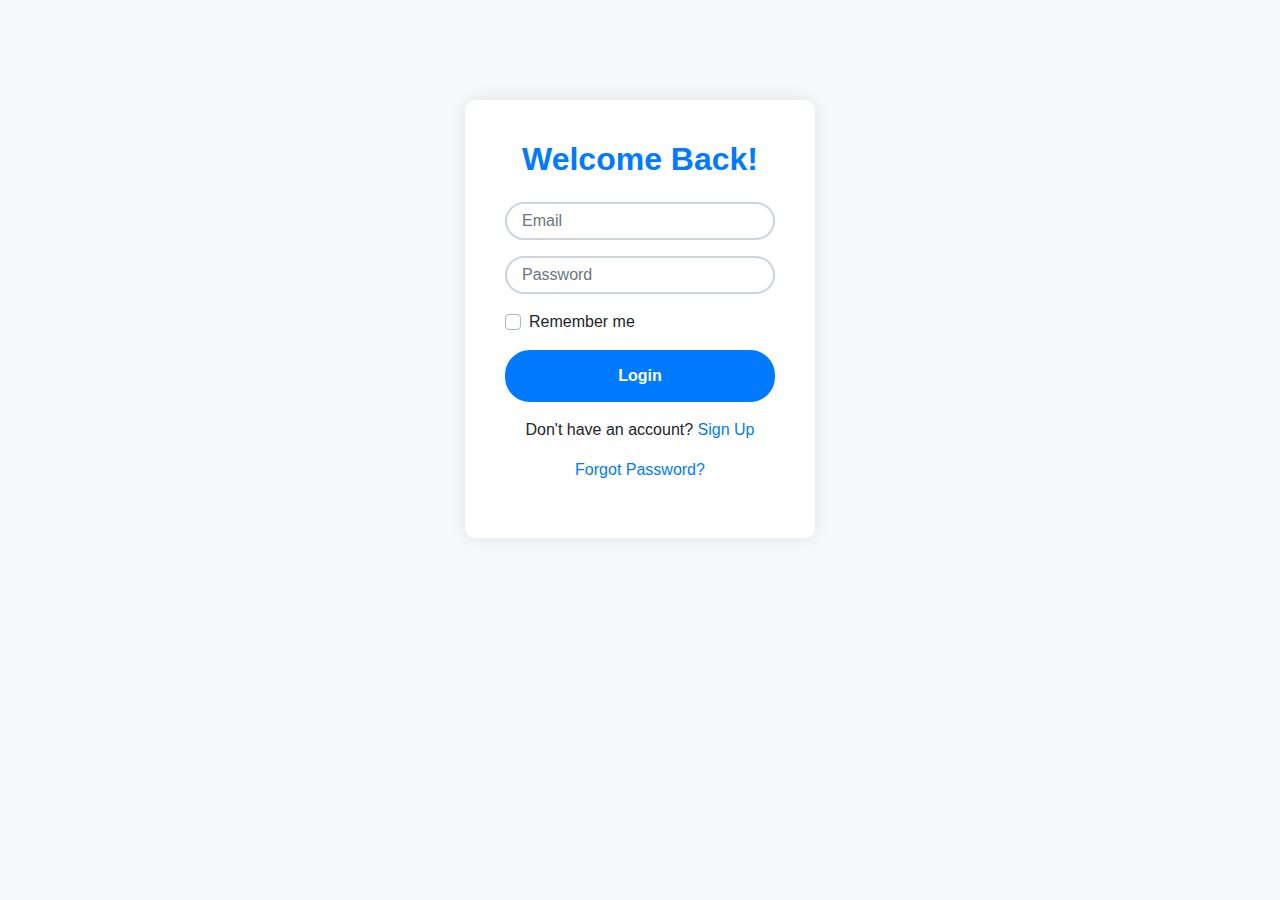
==== Account.html @ 11228fa2 "Added the blog webpage" ====
<!DOCTYPE html>
<html lang="en">

<head>
    <meta charset="UTF-8">
    <meta name="viewport" content="width=device-width, initial-scale=1.0">
    <title>Login Page</title>
    <!-- Bootstrap CSS -->
    <link rel="stylesheet" href="https://maxcdn.bootstrapcdn.com/bootstrap/4.5.2/css/bootstrap.min.css">
    <!-- Custom CSS -->
    <style>
        body {
            background-color: #f8f9fa;
            font-family: Arial, sans-serif;
        }

        .login-container {
            margin-top: 100px;
        }

        .login-form {
            background-color: #ffffff;
            border-radius: 10px;
            padding: 40px;
            box-shadow: 0px 0px 20px 0px rgba(0, 0, 0, 0.1);
        }

        .login-form h2 {
            margin-bottom: 30px;
            font-weight: bold;
            color: #007bff;
        }

        .login-form .form-control {
            border-radius: 25px;
            border: 2px solid #ced4da;
            padding: 15px;
            transition: border-color 0.3s ease;
        }

        .login-form .form-control:focus {
            border-color: #007bff;
            box-shadow: none;
        }

        .login-form .btn-primary {
            border-radius: 25px;
            background-color: #007bff;
            border: 2px solid #007bff;
            padding: 12px 20px;
            font-size: 16px;
            font-weight: bold;
            transition: background-color 0.3s ease;
        }

        .login-form .btn-primary:hover {
            background-color: #0056b3;
            border-color: #0056b3;
        }

        .login-form .form-check-input:checked {
            background-color: #007bff;
        }

        .login-form .form-check-input:checked:focus {
            background-color: #0056b3;
        }
    </style>
</head>

<body>

    <div class="container">
        <div class="row justify-content-center">
            <div class="col-lg-4 col-md-6 col-sm-8 login-container">
                <div class="login-form">
                    <h2 class="text-center mb-4">Welcome Back!</h2>
                    <form>
                        <div class="form-group">
                            <input type="email" class="form-control" placeholder="Email" required="required">
                        </div>
                        <div class="form-group">
                            <input type="password" class="form-control" placeholder="Password" required="required">
                        </div>
                        <div class="form-group">
                            <div class="custom-control custom-checkbox">
                                <input type="checkbox" class="custom-control-input" id="remember">
                                <label class="custom-control-label" for="remember">Remember me</label>
                            </div>
                        </div>
                        <div class="form-group">
                            <button type="submit" class="btn btn-primary btn-block">Login</button>
                        </div>
                    </form>
                    <div class="text-center">
                        <p>Don't have an account? <a href="SignUp.html">Sign Up</a></p>
                        <p><a href="Forget-Password.html">Forgot Password?</a></p>
                    </div>
                </div>
            </div>
        </div>
    </div>

    <!-- Bootstrap JS -->
    <script src="https://ajax.googleapis.com/ajax/libs/jquery/3.5.1/jquery.min.js"></script>
    <script src="https://cdnjs.cloudflare.com/ajax/libs/popper.js/1.16.0/umd/popper.min.js"></script>
    <script src="https://maxcdn.bootstrapcdn.com/bootstrap/4.5.2/js/bootstrap.min.js"></script>

</body>

</html>
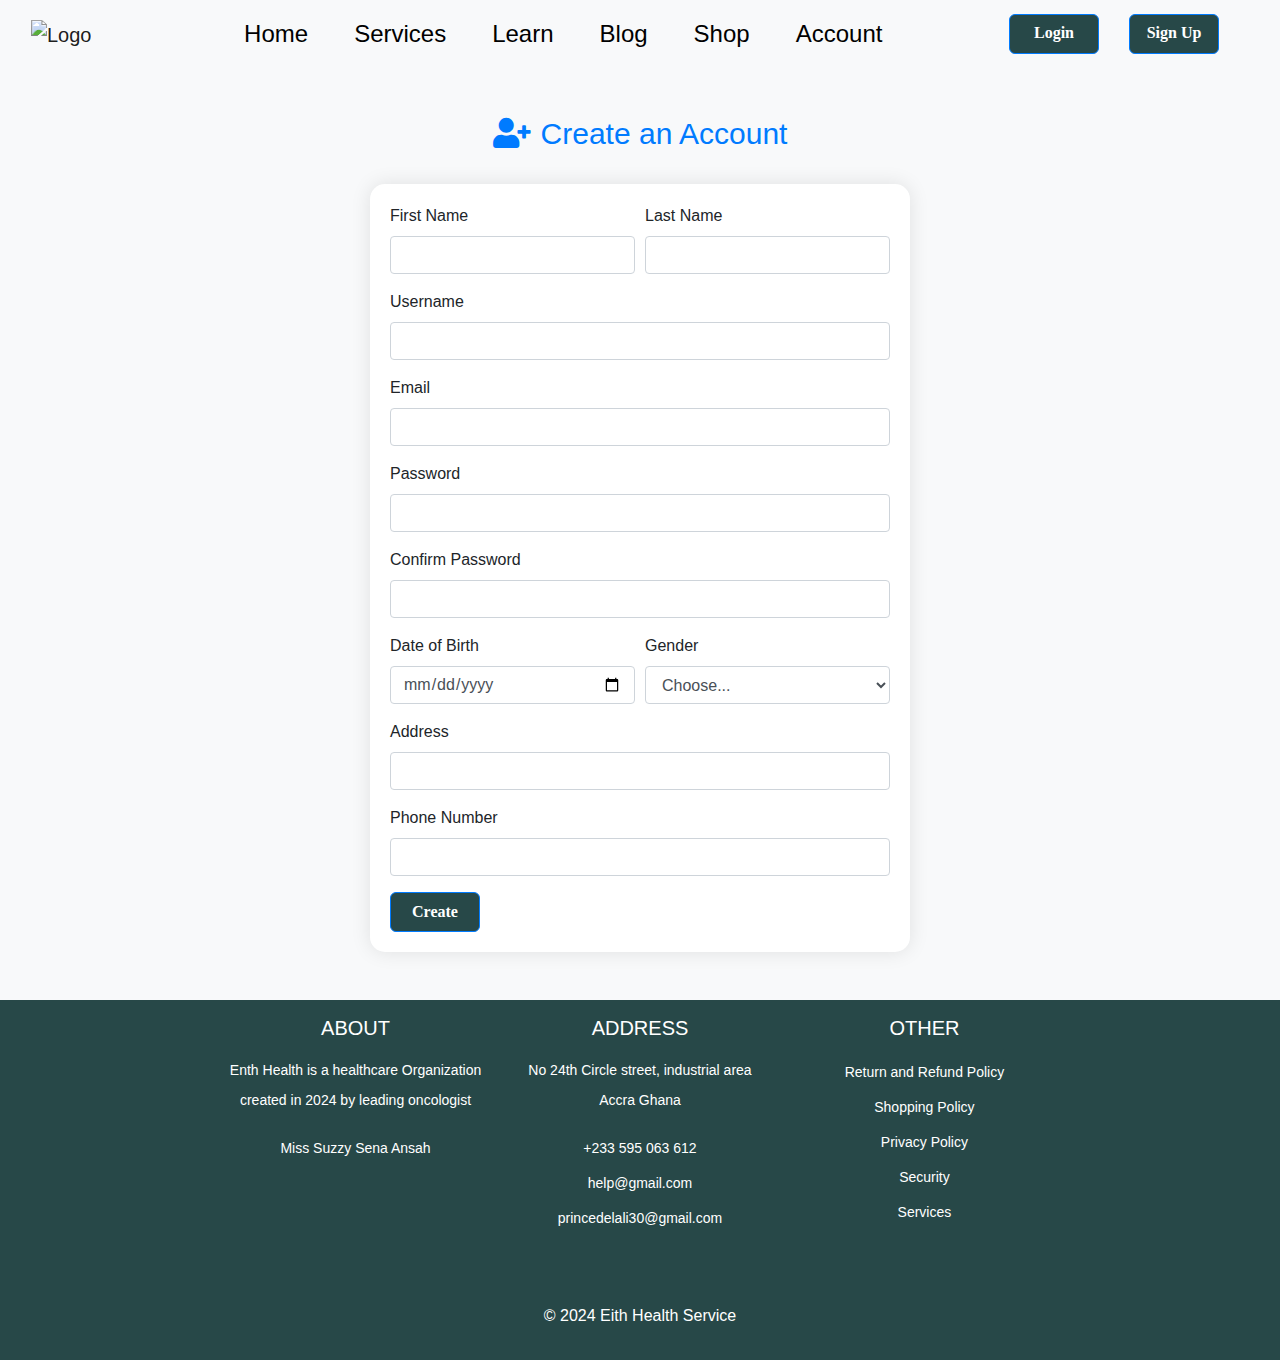
==== commit f58b7f11: "I added the account webpage" ====
--- a/Account.html
+++ b/Account.html
@@ -4,9 +4,11 @@
 <head>
     <meta charset="UTF-8">
     <meta name="viewport" content="width=device-width, initial-scale=1.0">
-    <title>Login Page</title>
+    <title>Create Account - Your Medical Website</title>
     <!-- Bootstrap CSS -->
     <link rel="stylesheet" href="https://maxcdn.bootstrapcdn.com/bootstrap/4.5.2/css/bootstrap.min.css">
+    <!-- Font Awesome -->
+    <link rel="stylesheet" href="https://cdnjs.cloudflare.com/ajax/libs/font-awesome/5.15.4/css/all.min.css">
     <!-- Custom CSS -->
     <style>
         body {
@@ -14,98 +16,288 @@
             font-family: Arial, sans-serif;
         }
 
-        .login-container {
-            margin-top: 100px;
-        }
-
-        .login-form {
-            background-color: #ffffff;
-            border-radius: 10px;
-            padding: 40px;
-            box-shadow: 0px 0px 20px 0px rgba(0, 0, 0, 0.1);
-        }
-
-        .login-form h2 {
-            margin-bottom: 30px;
-            font-weight: bold;
+
+        /* Root Colors */
+        :root {
+            --background-color: #274848;
+            --hover-color: #498787;
+        }
+
+
+        /* Navigation */
+        .navbar-nav .nav-link {
+            font-size: x-large;
+            font-family: 'Franklin Gothic Medium', 'Arial Narrow', Arial, sans-serif;
+            margin-right: 10px;
+            color: black !important;
+            margin-left: 20px;
+        }
+
+        .nav-link:hover {
+            /* text-decoration: underline; */
+            border-bottom: 2px solid var(--background-color);
+        }
+
+        .btn {
+            font-weight: 800;
+            font-family: Cambria, Cochin, Georgia, Times, 'Times New Roman', serif;
+            width: 90px;
+            height: 40px;
+            background-color: var(--background-color);
+            color: white;
+            margin-right: 30px;
+            border-radius: 6px;
+        }
+
+        .btn:hover {
+            color: white;
+            background-color: var(--hover-color);
+        }
+
+
+        .card {
+            border: none;
+            border-radius: 15px;
+            box-shadow: 0px 0px 20px rgba(0, 0, 0, 0.1);
+        }
+
+        .card-header {
+            background-color: #007bff;
+            color: white;
+            border-radius: 15px 15px 0 0;
+            padding: 20px;
+        }
+
+        .btn-create-account {
+            background-color: #007bff;
+            border: none;
+            border-radius: 5px;
+        }
+
+        .btn-create-account:hover {
+            background-color: #0056b3;
+        }
+
+        .form-control:focus {
+            border-color: #007bff;
+            box-shadow: 0 0 0 0.2rem rgba(0, 123, 255, 0.25);
+        }
+
+        .create-account-title {
+            font-size: 30px;
             color: #007bff;
-        }
-
-        .login-form .form-control {
-            border-radius: 25px;
-            border: 2px solid #ced4da;
-            padding: 15px;
-            transition: border-color 0.3s ease;
-        }
-
-        .login-form .form-control:focus {
-            border-color: #007bff;
-            box-shadow: none;
-        }
-
-        .login-form .btn-primary {
-            border-radius: 25px;
-            background-color: #007bff;
-            border: 2px solid #007bff;
-            padding: 12px 20px;
-            font-size: 16px;
-            font-weight: bold;
-            transition: background-color 0.3s ease;
-        }
-
-        .login-form .btn-primary:hover {
-            background-color: #0056b3;
-            border-color: #0056b3;
-        }
-
-        .login-form .form-check-input:checked {
-            background-color: #007bff;
-        }
-
-        .login-form .form-check-input:checked:focus {
-            background-color: #0056b3;
+            text-align: center;
+        }
+
+        .fas {
+            margin-right: 10px;
+        }
+
+
+        .footer-links {
+            font-size: 14px;
+            margin-top: 15px;
+            line-height: 30px;
+        }
+
+        .footer-links a {
+            text-decoration: none;
+            color: var(--background-color);
+            display: block;
+        }
+
+        .footer-links a:hover {
+            color: var(--hover-color);
+            text-decoration: underline;
+        }
+
+        .social-links {
+            align-content: center;
+            padding: 10px 20px;
+            cursor: pointer;
+
+        }
+
+
+        .background {
+            background-color: var(--background-color)
+        }
+
+        .footer-links a {
+            color: white;
+            line-height: 35px;
+            text-decoration: none;
         }
     </style>
 </head>
 
 <body>
-
-    <div class="container">
+    <!-- Navigation -->
+    <nav class="navbar navbar-expand-lg navbar-light bg-light sticky-top">
+        <div class="container-fluid">
+            <a class="navbar-brand" href="#">
+                <img src="https://assets-global.website-files.com/63a9fb94e473f36dbe99c1b1/651bc933da4c4809317d9721_kXa8JqIBRnCMtZnHkb1u.png"
+                    alt="Logo" width="130px" height="90px">
+            </a>
+            <button class="navbar-toggler" type="button" data-bs-toggle="collapse" data-bs-target="#navbarNavAltMarkup"
+                aria-controls="navbarNavAltMarkup" aria-expanded="false" aria-label="Toggle navigation">
+                <span class="navbar-toggler-icon"></span>
+            </button>
+            <div class="collapse navbar-collapse" id="navbarNavAlgtMarkup">
+                <div class="navbar-nav mx-auto">
+                    <a class="nav-link" href="Med.html">Home</a>
+                    <a class="nav-link" href="Services.html">Services</a>
+                    <a class="nav-link" href="Learn.html">Learn</a>
+                    <a class="nav-link" href="Blog.html">Blog</a>
+                    <a class="nav-link" href="Shop.html">Shop</a>
+                    <a class="nav-link" href="Account.html">Account</a>
+                </div>
+                <form class="d-flex justify-content-between">
+                    <a class="btn btn-primary" href="Login.html" role="button">Login</a>
+                    <a class="btn btn-primary" href="SignUp.html" role="button">Sign Up</a>
+                </form>
+            </div>
+        </div>
+    </nav>
+    <!-- End Navigation -->
+
+    <div class="container-fluid bg-light pt-5">
+        <div class="container pb-2">
+            <div class="row py-0">
+                <div class="col-md-6 offset-md-3">
+                    <h1 class="create-account-title"><i class="fas fa-user-plus"></i>Create an Account</h1>
+                </div>
+            </div>
+        </div>
+    </div>
+    <div class="container mt-3">
         <div class="row justify-content-center">
-            <div class="col-lg-4 col-md-6 col-sm-8 login-container">
-                <div class="login-form">
-                    <h2 class="text-center mb-4">Welcome Back!</h2>
-                    <form>
-                        <div class="form-group">
-                            <input type="email" class="form-control" placeholder="Email" required="required">
-                        </div>
-                        <div class="form-group">
-                            <input type="password" class="form-control" placeholder="Password" required="required">
-                        </div>
-                        <div class="form-group">
-                            <div class="custom-control custom-checkbox">
-                                <input type="checkbox" class="custom-control-input" id="remember">
-                                <label class="custom-control-label" for="remember">Remember me</label>
-                            </div>
-                        </div>
-                        <div class="form-group">
-                            <button type="submit" class="btn btn-primary btn-block">Login</button>
-                        </div>
-                    </form>
-                    <div class="text-center">
-                        <p>Don't have an account? <a href="SignUp.html">Sign Up</a></p>
-                        <p><a href="Forget-Password.html">Forgot Password?</a></p>
+            <div class="col-md-6">
+                <div class="card">
+                    <div class="card-body">
+                        <form action="#" method="post">
+                            <div class="form-row">
+                                <div class="form-group col-md-6">
+                                    <label for="first_name">First Name</label>
+                                    <input type="text" class="form-control" id="first_name" name="first_name" required>
+                                </div>
+                                <div class="form-group col-md-6">
+                                    <label for="last_name">Last Name</label>
+                                    <input type="text" class="form-control" id="last_name" name="last_name" required>
+                                </div>
+                            </div>
+                            <div class="form-group">
+                                <label for="username">Username</label>
+                                <input type="text" class="form-control" id="username" name="username" required>
+                            </div>
+                            <div class="form-group">
+                                <label for="email">Email</label>
+                                <input type="email" class="form-control" id="email" name="email" required>
+                            </div>
+                            <div class="form-group">
+                                <label for="password">Password</label>
+                                <input type="password" class="form-control" id="password" name="password" required>
+                            </div>
+                            <div class="form-group">
+                                <label for="confirm_password">Confirm Password</label>
+                                <input type="password" class="form-control" id="confirm_password"
+                                    name="confirm_password" required>
+                            </div>
+                            <div class="form-row">
+                                <div class="form-group col-md-6">
+                                    <label for="birthdate">Date of Birth</label>
+                                    <input type="date" class="form-control" id="birthdate" name="birthdate" required>
+                                </div>
+                                <div class="form-group col-md-6">
+                                    <label for="gender">Gender</label>
+                                    <select class="form-control" id="gender" name="gender" required>
+                                        <option value="">Choose...</option>
+                                        <option value="male">Male</option>
+                                        <option value="female">Female</option>
+                                        <option value="other">Other</option>
+                                    </select>
+                                </div>
+                            </div>
+                            <div class="form-group">
+                                <label for="address">Address</label>
+                                <input type="text" class="form-control" id="address" name="address" required>
+                            </div>
+                            <div class="form-group">
+                                <label for="phone">Phone Number</label>
+                                <input type="tel" class="form-control" id="phone" name="phone" required>
+                            </div>
+                            <button type="submit" class="btn btn-primary">Create</button>
+                        </form>
                     </div>
                 </div>
             </div>
         </div>
     </div>
 
-    <!-- Bootstrap JS -->
-    <script src="https://ajax.googleapis.com/ajax/libs/jquery/3.5.1/jquery.min.js"></script>
-    <script src="https://cdnjs.cloudflare.com/ajax/libs/popper.js/1.16.0/umd/popper.min.js"></script>
+    <!--============Footer=============-->
+    <div class="background py-3 mt-5">
+        <div class="col-md-8 offset-md-2">
+            <div class="row text-center">
+                <div class="col-md 4">
+                    <h5 class="text-white weight">ABOUT</h5>
+                    <div class="text-dark footer-links">
+                        <p class="text-white">
+                            Enth Health is a healthcare Organization created in 2024 by leading oncologist
+                        </p>
+
+                        <a href="#" class="text-nowrap">Miss Suzzy Sena Ansah</a>
+                    </div>
+                </div>
+                <div class="col-md 4">
+                    <h5 class="text-white text-center weight">ADDRESS</h5>
+                    <div class="text-dark footer-links text-center">
+                        <p class="text-white">No 24th Circle street, industrial area <br />Accra Ghana</p>
+                        <a href="" type="tel" class="text-nowrap">+233 595 063 612</a>
+                        <a href="#" class="text-nowrap">help@gmail.com</a>
+                        <a href="#" class="text-nowrap">princedelali30@gmail.com</a>
+                    </div>
+                </div>
+                <div class="col-md 4">
+                    <h5 class="text-white text-nowrap weight">OTHER</h5>
+                    <div class="text-dark footer-links">
+                        <a href="#" class="text-nowrap">Return and Refund Policy</a>
+                        <a href="#" class="text-nowrap">Shopping Policy</a>
+                        <a href="#" class="text-nowrap">Privacy Policy</a>
+                        <a href="#" class="text-nowrap">Security</a>
+                        <a href="#" class="text-nowrap">Services</a>
+
+                    </div>
+                </div>
+
+            </div>
+
+        </div>
+
+        <div class="container mt-4">
+            <div class="row down">
+                <div class="col-md-12 d-flex justify-content-center">
+                    <div class="image1 social-links"><img
+                            src="https://cdn.pixabay.com/photo/2021/06/15/12/51/facebook-6338507_1280.png" alt=""
+                            width="35px" height=""></div>
+                    <div class="image2 social-links"><img
+                            src="https://cdn.pixabay.com/photo/2021/06/15/12/14/instagram-6338393_1280.png" alt=""
+                            width="35px" height=""></div>
+                    <div class="image3 social-links"><img
+                            src="https://cdn-icons-png.freepik.com/256/124/124021.png?semt=ais_hybrid" alt=""
+                            width="35px" height="">
+                    </div>
+                    <div class="image4 social-links"><img
+                            src="https://cdn.iconscout.com/icon/free/png-256/free-gmail-2981844-2476484.png?f=webp"
+                            alt="" width="35px" height=""></div>
+                </div>
+            </div>
+            <p class="text-center text-white">&copy; 2024 Eith Health Service</p>
+        </div>
+    </div>
+    <!--=========End of Footer============-->
+
+    <!-- Bootstrap JavaScript -->
     <script src="https://maxcdn.bootstrapcdn.com/bootstrap/4.5.2/js/bootstrap.min.js"></script>
-
 </body>
 
 </html>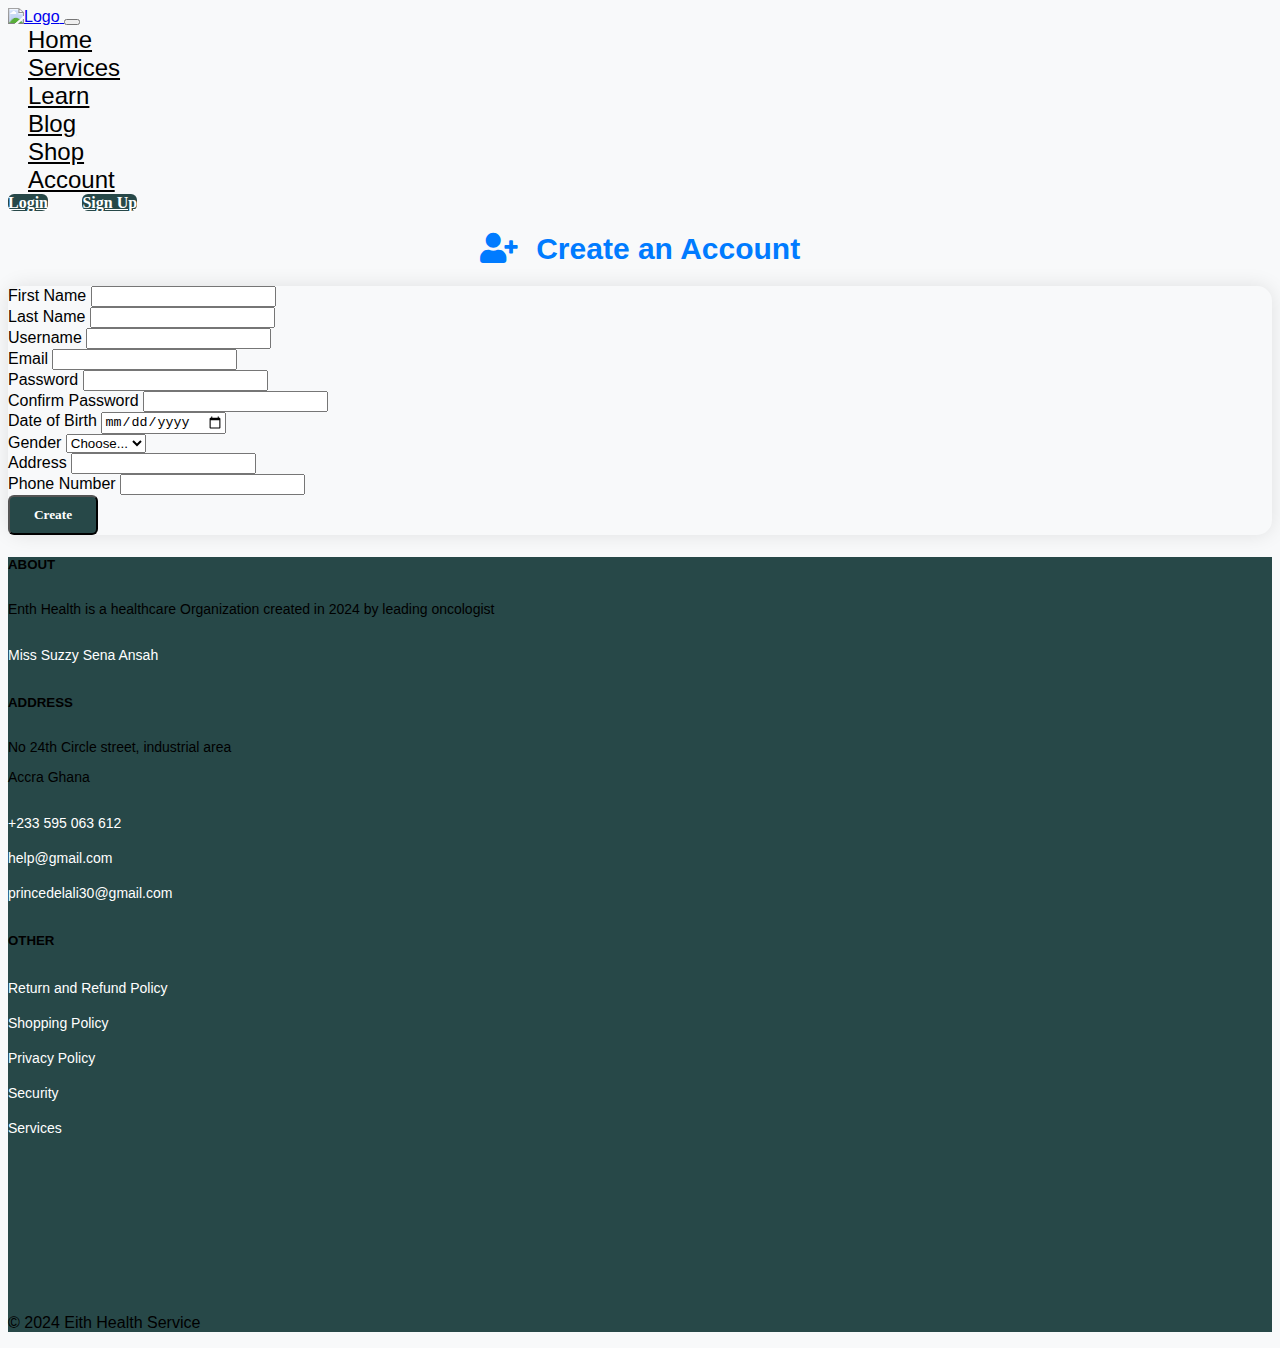
==== commit 54d83a9c: "Fixed Navbar and bootstrap versions," ====
--- a/Account.html
+++ b/Account.html
@@ -1,303 +1,412 @@
 <!DOCTYPE html>
 <html lang="en">
-
-<head>
-    <meta charset="UTF-8">
-    <meta name="viewport" content="width=device-width, initial-scale=1.0">
+  <head>
+    <meta charset="UTF-8" />
+    <meta name="viewport" content="width=device-width, initial-scale=1.0" />
     <title>Create Account - Your Medical Website</title>
     <!-- Bootstrap CSS -->
-    <link rel="stylesheet" href="https://maxcdn.bootstrapcdn.com/bootstrap/4.5.2/css/bootstrap.min.css">
+    <link
+      rel="stylesheet"
+      href="https://cdn.jsdelivr.net/npm/bootstrap@4.6.2/dist/css/bootstrap.min.css"
+      integrity="sha384-xOolHFLEh07PJGoPkLv1IbcEPTNtaed2xpHsD9ESMhqIYd0nLMwNLD69Npy4HI+N"
+      crossorigin="anonymous"
+    />
     <!-- Font Awesome -->
-    <link rel="stylesheet" href="https://cdnjs.cloudflare.com/ajax/libs/font-awesome/5.15.4/css/all.min.css">
+    <link
+      rel="stylesheet"
+      href="https://cdnjs.cloudflare.com/ajax/libs/font-awesome/5.15.4/css/all.min.css"
+    />
     <!-- Custom CSS -->
     <style>
-        body {
-            background-color: #f8f9fa;
-            font-family: Arial, sans-serif;
-        }
-
-
-        /* Root Colors */
-        :root {
-            --background-color: #274848;
-            --hover-color: #498787;
-        }
-
-
-        /* Navigation */
-        .navbar-nav .nav-link {
-            font-size: x-large;
-            font-family: 'Franklin Gothic Medium', 'Arial Narrow', Arial, sans-serif;
-            margin-right: 10px;
-            color: black !important;
-            margin-left: 20px;
-        }
-
-        .nav-link:hover {
-            /* text-decoration: underline; */
-            border-bottom: 2px solid var(--background-color);
-        }
-
-        .btn {
-            font-weight: 800;
-            font-family: Cambria, Cochin, Georgia, Times, 'Times New Roman', serif;
-            width: 90px;
-            height: 40px;
-            background-color: var(--background-color);
-            color: white;
-            margin-right: 30px;
-            border-radius: 6px;
-        }
-
-        .btn:hover {
-            color: white;
-            background-color: var(--hover-color);
-        }
-
-
-        .card {
-            border: none;
-            border-radius: 15px;
-            box-shadow: 0px 0px 20px rgba(0, 0, 0, 0.1);
-        }
-
-        .card-header {
-            background-color: #007bff;
-            color: white;
-            border-radius: 15px 15px 0 0;
-            padding: 20px;
-        }
-
-        .btn-create-account {
-            background-color: #007bff;
-            border: none;
-            border-radius: 5px;
-        }
-
-        .btn-create-account:hover {
-            background-color: #0056b3;
-        }
-
-        .form-control:focus {
-            border-color: #007bff;
-            box-shadow: 0 0 0 0.2rem rgba(0, 123, 255, 0.25);
-        }
-
-        .create-account-title {
-            font-size: 30px;
-            color: #007bff;
-            text-align: center;
-        }
-
-        .fas {
-            margin-right: 10px;
-        }
-
-
-        .footer-links {
-            font-size: 14px;
-            margin-top: 15px;
-            line-height: 30px;
-        }
-
-        .footer-links a {
-            text-decoration: none;
-            color: var(--background-color);
-            display: block;
-        }
-
-        .footer-links a:hover {
-            color: var(--hover-color);
-            text-decoration: underline;
-        }
-
-        .social-links {
-            align-content: center;
-            padding: 10px 20px;
-            cursor: pointer;
-
-        }
-
-
-        .background {
-            background-color: var(--background-color)
-        }
-
-        .footer-links a {
-            color: white;
-            line-height: 35px;
-            text-decoration: none;
-        }
+      body {
+        background-color: #f8f9fa;
+        font-family: Arial, sans-serif;
+      }
+
+      /* Root Colors */
+      :root {
+        --background-color: #274848;
+        --hover-color: #498787;
+      }
+
+      /* Navigation */
+      .navbar-nav .nav-link {
+        font-size: x-large;
+        font-family: "Franklin Gothic Medium", "Arial Narrow", Arial, sans-serif;
+        margin-right: 10px;
+        color: black !important;
+        margin-left: 20px;
+      }
+
+      .nav-link:hover {
+        /* text-decoration: underline; */
+        border-bottom: 2px solid var(--background-color);
+      }
+
+      .btn {
+        font-weight: 800;
+        font-family: Cambria, Cochin, Georgia, Times, "Times New Roman", serif;
+        width: 90px;
+        height: 40px;
+        background-color: var(--background-color);
+        color: white;
+        margin-right: 30px;
+        border-radius: 6px;
+      }
+
+      .btn:hover {
+        color: white;
+        background-color: var(--hover-color);
+      }
+
+      .card {
+        border: none;
+        border-radius: 15px;
+        box-shadow: 0px 0px 20px rgba(0, 0, 0, 0.1);
+      }
+
+      .card-header {
+        background-color: #007bff;
+        color: white;
+        border-radius: 15px 15px 0 0;
+        padding: 20px;
+      }
+
+      .btn-create-account {
+        background-color: #007bff;
+        border: none;
+        border-radius: 5px;
+      }
+
+      .btn-create-account:hover {
+        background-color: #0056b3;
+      }
+
+      .form-control:focus {
+        border-color: #007bff;
+        box-shadow: 0 0 0 0.2rem rgba(0, 123, 255, 0.25);
+      }
+
+      .create-account-title {
+        font-size: 30px;
+        color: #007bff;
+        text-align: center;
+      }
+
+      .fas {
+        margin-right: 10px;
+      }
+
+      .footer-links {
+        font-size: 14px;
+        margin-top: 15px;
+        line-height: 30px;
+      }
+
+      .footer-links a {
+        text-decoration: none;
+        color: var(--background-color);
+        display: block;
+      }
+
+      .footer-links a:hover {
+        color: var(--hover-color);
+        text-decoration: underline;
+      }
+
+      .social-links {
+        align-content: center;
+        padding: 10px 20px;
+        cursor: pointer;
+      }
+
+      .background {
+        background-color: var(--background-color);
+      }
+
+      .footer-links a {
+        color: white;
+        line-height: 35px;
+        text-decoration: none;
+      }
     </style>
-</head>
-
-<body>
+  </head>
+
+  <body>
     <!-- Navigation -->
     <nav class="navbar navbar-expand-lg navbar-light bg-light sticky-top">
-        <div class="container-fluid">
-            <a class="navbar-brand" href="#">
-                <img src="https://assets-global.website-files.com/63a9fb94e473f36dbe99c1b1/651bc933da4c4809317d9721_kXa8JqIBRnCMtZnHkb1u.png"
-                    alt="Logo" width="130px" height="90px">
-            </a>
-            <button class="navbar-toggler" type="button" data-bs-toggle="collapse" data-bs-target="#navbarNavAltMarkup"
-                aria-controls="navbarNavAltMarkup" aria-expanded="false" aria-label="Toggle navigation">
-                <span class="navbar-toggler-icon"></span>
-            </button>
-            <div class="collapse navbar-collapse" id="navbarNavAlgtMarkup">
-                <div class="navbar-nav mx-auto">
-                    <a class="nav-link" href="Med.html">Home</a>
-                    <a class="nav-link" href="Services.html">Services</a>
-                    <a class="nav-link" href="Learn.html">Learn</a>
-                    <a class="nav-link" href="Blog.html">Blog</a>
-                    <a class="nav-link" href="Shop.html">Shop</a>
-                    <a class="nav-link" href="Account.html">Account</a>
-                </div>
-                <form class="d-flex justify-content-between">
-                    <a class="btn btn-primary" href="Login.html" role="button">Login</a>
-                    <a class="btn btn-primary" href="SignUp.html" role="button">Sign Up</a>
-                </form>
-            </div>
+      <div class="container-fluid">
+        <a class="navbar-brand" href="#">
+          <img
+            src="https://assets-global.website-files.com/63a9fb94e473f36dbe99c1b1/651bc933da4c4809317d9721_kXa8JqIBRnCMtZnHkb1u.png"
+            alt="Logo"
+            width="130px"
+            height="90px"
+          />
+        </a>
+        <button
+          class="navbar-toggler"
+          type="button"
+          data-toggle="collapse"
+          data-target="#navbarNav"
+          aria-controls="navbarNav"
+          aria-expanded="false"
+          aria-label="Toggle navigation"
+        >
+          <span class="navbar-toggler-icon"></span>
+        </button>
+        <div class="collapse navbar-collapse" id="navbarNav">
+          <div class="navbar-nav mx-auto">
+            <li class="nav-item">
+              <a class="nav-link" href="index.html">Home</a>
+            </li>
+            <li class="nav-item">
+              <a class="nav-link" href="Services.html">Services</a>
+            </li>
+            <li class="nav-item">
+              <a class="nav-link" href="Learn.html">Learn</a>
+            </li>
+            <li class="nav-item">
+              <a class="nav-link" href="Blog.html">Blog</a>
+            </li>
+            <li class="nav-item">
+              <a class="nav-link" href="Shop.html">Shop</a>
+            </li>
+            <li class="nav-item">
+              <a class="nav-link" href="Account.html">Account</a>
+            </li>
+          </div>
+
+          <form class="form-inline d-flex justify-content-between">
+            <a class="btn btn-primary" href="Login.html" role="button">Login</a>
+            <a class="btn btn-primary" href="SignUp.html" role="button"
+              >Sign Up</a
+            >
+          </form>
         </div>
+      </div>
     </nav>
-    <!-- End Navigation -->
+    <!-- End of Navigation -->
 
     <div class="container-fluid bg-light pt-5">
-        <div class="container pb-2">
-            <div class="row py-0">
-                <div class="col-md-6 offset-md-3">
-                    <h1 class="create-account-title"><i class="fas fa-user-plus"></i>Create an Account</h1>
-                </div>
-            </div>
+      <div class="container pb-2">
+        <div class="row py-0">
+          <div class="col-md-6 offset-md-3">
+            <h1 class="create-account-title">
+              <i class="fas fa-user-plus"></i> Create an Account
+            </h1>
+          </div>
         </div>
+      </div>
     </div>
     <div class="container mt-3">
-        <div class="row justify-content-center">
-            <div class="col-md-6">
-                <div class="card">
-                    <div class="card-body">
-                        <form action="#" method="post">
-                            <div class="form-row">
-                                <div class="form-group col-md-6">
-                                    <label for="first_name">First Name</label>
-                                    <input type="text" class="form-control" id="first_name" name="first_name" required>
-                                </div>
-                                <div class="form-group col-md-6">
-                                    <label for="last_name">Last Name</label>
-                                    <input type="text" class="form-control" id="last_name" name="last_name" required>
-                                </div>
-                            </div>
-                            <div class="form-group">
-                                <label for="username">Username</label>
-                                <input type="text" class="form-control" id="username" name="username" required>
-                            </div>
-                            <div class="form-group">
-                                <label for="email">Email</label>
-                                <input type="email" class="form-control" id="email" name="email" required>
-                            </div>
-                            <div class="form-group">
-                                <label for="password">Password</label>
-                                <input type="password" class="form-control" id="password" name="password" required>
-                            </div>
-                            <div class="form-group">
-                                <label for="confirm_password">Confirm Password</label>
-                                <input type="password" class="form-control" id="confirm_password"
-                                    name="confirm_password" required>
-                            </div>
-                            <div class="form-row">
-                                <div class="form-group col-md-6">
-                                    <label for="birthdate">Date of Birth</label>
-                                    <input type="date" class="form-control" id="birthdate" name="birthdate" required>
-                                </div>
-                                <div class="form-group col-md-6">
-                                    <label for="gender">Gender</label>
-                                    <select class="form-control" id="gender" name="gender" required>
-                                        <option value="">Choose...</option>
-                                        <option value="male">Male</option>
-                                        <option value="female">Female</option>
-                                        <option value="other">Other</option>
-                                    </select>
-                                </div>
-                            </div>
-                            <div class="form-group">
-                                <label for="address">Address</label>
-                                <input type="text" class="form-control" id="address" name="address" required>
-                            </div>
-                            <div class="form-group">
-                                <label for="phone">Phone Number</label>
-                                <input type="tel" class="form-control" id="phone" name="phone" required>
-                            </div>
-                            <button type="submit" class="btn btn-primary">Create</button>
-                        </form>
-                    </div>
-                </div>
-            </div>
+      <div class="row justify-content-center">
+        <div class="col-md-6">
+          <div class="card">
+            <div class="card-body">
+              <form action="#" method="post">
+                <div class="form-row">
+                  <div class="form-group col-md-6">
+                    <label for="first_name">First Name</label>
+                    <input
+                      type="text"
+                      class="form-control"
+                      id="first_name"
+                      name="first_name"
+                      required
+                    />
+                  </div>
+                  <div class="form-group col-md-6">
+                    <label for="last_name">Last Name</label>
+                    <input
+                      type="text"
+                      class="form-control"
+                      id="last_name"
+                      name="last_name"
+                      required
+                    />
+                  </div>
+                </div>
+                <div class="form-group">
+                  <label for="username">Username</label>
+                  <input
+                    type="text"
+                    class="form-control"
+                    id="username"
+                    name="username"
+                    required
+                  />
+                </div>
+                <div class="form-group">
+                  <label for="email">Email</label>
+                  <input
+                    type="email"
+                    class="form-control"
+                    id="email"
+                    name="email"
+                    required
+                  />
+                </div>
+                <div class="form-group">
+                  <label for="password">Password</label>
+                  <input
+                    type="password"
+                    class="form-control"
+                    id="password"
+                    name="password"
+                    required
+                  />
+                </div>
+                <div class="form-group">
+                  <label for="confirm_password">Confirm Password</label>
+                  <input
+                    type="password"
+                    class="form-control"
+                    id="confirm_password"
+                    name="confirm_password"
+                    required
+                  />
+                </div>
+                <div class="form-row">
+                  <div class="form-group col-md-6">
+                    <label for="birthdate">Date of Birth</label>
+                    <input
+                      type="date"
+                      class="form-control"
+                      id="birthdate"
+                      name="birthdate"
+                      required
+                    />
+                  </div>
+                  <div class="form-group col-md-6">
+                    <label for="gender">Gender</label>
+                    <select
+                      class="form-control"
+                      id="gender"
+                      name="gender"
+                      required
+                    >
+                      <option value="">Choose...</option>
+                      <option value="male">Male</option>
+                      <option value="female">Female</option>
+                      <option value="other">Other</option>
+                    </select>
+                  </div>
+                </div>
+                <div class="form-group">
+                  <label for="address">Address</label>
+                  <input
+                    type="text"
+                    class="form-control"
+                    id="address"
+                    name="address"
+                    required
+                  />
+                </div>
+                <div class="form-group">
+                  <label for="phone">Phone Number</label>
+                  <input
+                    type="tel"
+                    class="form-control"
+                    id="phone"
+                    name="phone"
+                    required
+                  />
+                </div>
+                <button type="submit" class="btn btn-primary">Create</button>
+              </form>
+            </div>
+          </div>
         </div>
+      </div>
     </div>
 
     <!--============Footer=============-->
     <div class="background py-3 mt-5">
-        <div class="col-md-8 offset-md-2">
-            <div class="row text-center">
-                <div class="col-md 4">
-                    <h5 class="text-white weight">ABOUT</h5>
-                    <div class="text-dark footer-links">
-                        <p class="text-white">
-                            Enth Health is a healthcare Organization created in 2024 by leading oncologist
-                        </p>
-
-                        <a href="#" class="text-nowrap">Miss Suzzy Sena Ansah</a>
-                    </div>
-                </div>
-                <div class="col-md 4">
-                    <h5 class="text-white text-center weight">ADDRESS</h5>
-                    <div class="text-dark footer-links text-center">
-                        <p class="text-white">No 24th Circle street, industrial area <br />Accra Ghana</p>
-                        <a href="" type="tel" class="text-nowrap">+233 595 063 612</a>
-                        <a href="#" class="text-nowrap">help@gmail.com</a>
-                        <a href="#" class="text-nowrap">princedelali30@gmail.com</a>
-                    </div>
-                </div>
-                <div class="col-md 4">
-                    <h5 class="text-white text-nowrap weight">OTHER</h5>
-                    <div class="text-dark footer-links">
-                        <a href="#" class="text-nowrap">Return and Refund Policy</a>
-                        <a href="#" class="text-nowrap">Shopping Policy</a>
-                        <a href="#" class="text-nowrap">Privacy Policy</a>
-                        <a href="#" class="text-nowrap">Security</a>
-                        <a href="#" class="text-nowrap">Services</a>
-
-                    </div>
-                </div>
-
-            </div>
-
+      <div class="col-md-8 offset-md-2">
+        <div class="row text-center">
+          <div class="col-md 4">
+            <h5 class="text-white weight">ABOUT</h5>
+            <div class="text-dark footer-links">
+              <p class="text-white">
+                Enth Health is a healthcare Organization created in 2024 by
+                leading oncologist
+              </p>
+
+              <a href="#" class="text-nowrap">Miss Suzzy Sena Ansah</a>
+            </div>
+          </div>
+          <div class="col-md 4">
+            <h5 class="text-white text-center weight">ADDRESS</h5>
+            <div class="text-dark footer-links text-center">
+              <p class="text-white">
+                No 24th Circle street, industrial area <br />Accra Ghana
+              </p>
+              <a href="" type="tel" class="text-nowrap">+233 595 063 612</a>
+              <a href="#" class="text-nowrap">help@gmail.com</a>
+              <a href="#" class="text-nowrap">princedelali30@gmail.com</a>
+            </div>
+          </div>
+          <div class="col-md 4">
+            <h5 class="text-white text-nowrap weight">OTHER</h5>
+            <div class="text-dark footer-links">
+              <a href="#" class="text-nowrap">Return and Refund Policy</a>
+              <a href="#" class="text-nowrap">Shopping Policy</a>
+              <a href="#" class="text-nowrap">Privacy Policy</a>
+              <a href="#" class="text-nowrap">Security</a>
+              <a href="#" class="text-nowrap">Services</a>
+            </div>
+          </div>
         </div>
-
-        <div class="container mt-4">
-            <div class="row down">
-                <div class="col-md-12 d-flex justify-content-center">
-                    <div class="image1 social-links"><img
-                            src="https://cdn.pixabay.com/photo/2021/06/15/12/51/facebook-6338507_1280.png" alt=""
-                            width="35px" height=""></div>
-                    <div class="image2 social-links"><img
-                            src="https://cdn.pixabay.com/photo/2021/06/15/12/14/instagram-6338393_1280.png" alt=""
-                            width="35px" height=""></div>
-                    <div class="image3 social-links"><img
-                            src="https://cdn-icons-png.freepik.com/256/124/124021.png?semt=ais_hybrid" alt=""
-                            width="35px" height="">
-                    </div>
-                    <div class="image4 social-links"><img
-                            src="https://cdn.iconscout.com/icon/free/png-256/free-gmail-2981844-2476484.png?f=webp"
-                            alt="" width="35px" height=""></div>
-                </div>
-            </div>
-            <p class="text-center text-white">&copy; 2024 Eith Health Service</p>
+      </div>
+
+      <div class="container mt-4">
+        <div class="row down">
+          <div class="col-md-12 d-flex justify-content-center">
+            <div class="image1 social-links">
+              <img
+                src="https://cdn.pixabay.com/photo/2021/06/15/12/51/facebook-6338507_1280.png"
+                alt=""
+                width="35px"
+                height=""
+              />
+            </div>
+            <div class="image2 social-links">
+              <img
+                src="https://cdn.pixabay.com/photo/2021/06/15/12/14/instagram-6338393_1280.png"
+                alt=""
+                width="35px"
+                height=""
+              />
+            </div>
+            <div class="image3 social-links">
+              <img
+                src="https://cdn-icons-png.freepik.com/256/124/124021.png?semt=ais_hybrid"
+                alt=""
+                width="35px"
+                height=""
+              />
+            </div>
+            <div class="image4 social-links">
+              <img
+                src="https://cdn.iconscout.com/icon/free/png-256/free-gmail-2981844-2476484.png?f=webp"
+                alt=""
+                width="35px"
+                height=""
+              />
+            </div>
+          </div>
         </div>
+        <p class="text-center text-white">&copy; 2024 Eith Health Service</p>
+      </div>
     </div>
     <!--=========End of Footer============-->
 
     <!-- Bootstrap JavaScript -->
+    <script src="https://ajax.googleapis.com/ajax/libs/jquery/3.5.1/jquery.min.js"></script>
+    <script src="https://cdnjs.cloudflare.com/ajax/libs/popper.js/1.16.0/umd/popper.min.js"></script>
     <script src="https://maxcdn.bootstrapcdn.com/bootstrap/4.5.2/js/bootstrap.min.js"></script>
-</body>
-
-</html>+    <!-- Font Awesome JS -->
+    <script src="https://cdnjs.cloudflare.com/ajax/libs/font-awesome/5.15.4/js/all.min.js"></script>
+  </body>
+</html>
